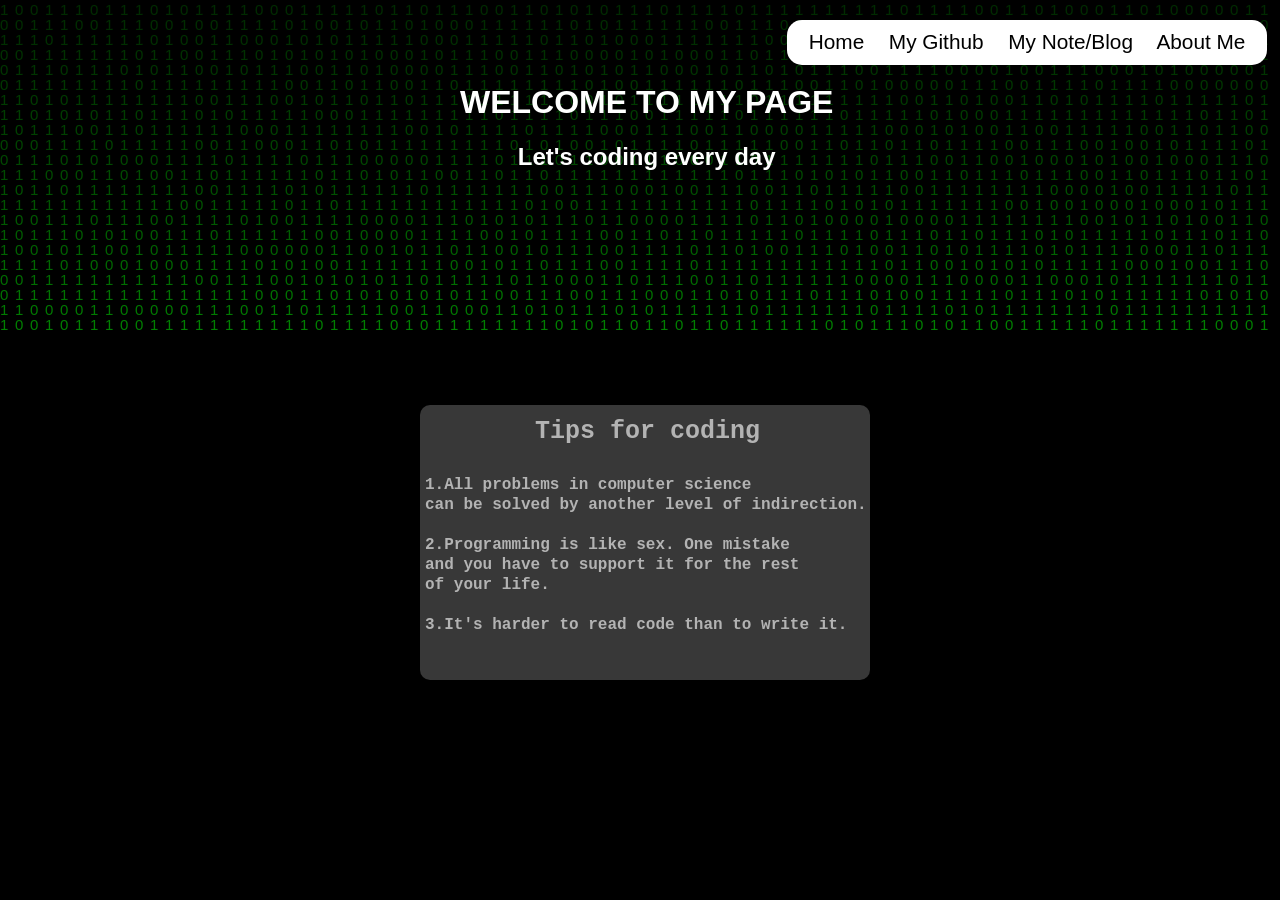
==== index.html @ 13b46cc5 "fix problem" ====
<!DOCTYPE html>
<html>
    <head>
        <!-- <meta http-equiv="Refresh" content="10"> -->
        <meta charset="utf-8">
        <title>hjc-love-code</title>
        <canvas id="canvas" style="background:black" width="620" height="340"></canvas>
    <!-- background image-->
    <script type="text/javascript">
        window.onload = function(){
            var canvas = document.getElementById("canvas");
            var context = canvas.getContext("2d");
            var W = window.screen.width;
            var H = window.screen.height;
            canvas.width = W;
            canvas.height = H;
            var fontSize = 15;
            var colunms = Math.floor(W /fontSize);
            var drops = [];
            for(var i=0;i<colunms;i++){
                drops.push(0);
        }
        var str ="011";
            function draw(){
                context.fillStyle = "rgba(0,0,0,0.05)";
                context.fillRect(0,0,W,H);
                context.font = fontSize + 'px arial';
                context.fillStyle ="green";
                for(var i=0;i<colunms;i++){
                    var index = Math.floor(Math.random() * str.length);
                    var x = i*fontSize;
                    var y = drops[i] *fontSize;
                    context.fillText(str[index],x,y);
                    if(y >= canvas.height && Math.random() > 0.92){
                        drops[i] = 0;
                    }
                    drops[i]++;
                }
            };
            function randColor(){7
                var r = Math.floor(Math.random() * 256);
                var g = Math.floor(Math.random() * 256);
                var b = Math.floor(Math.random() * 256);
                return "rgb("+r+","+g+","+b+")";
            };
            draw();
            setInterval(draw,50); 
        };
    </script>
    <style type="text/css">
        body{margin: 0; padding: 0;}
        div{
            position: fixed;
            z-index: 999;
            top: calc(50% - 0px);
            color: #fff;
        }
    </style>
    </head>
    <!--object-->
    <style type="text/css">
        #head-div { 
            position: fixed;
            right: calc(1% - 0px);
            z-index: 999;
            top: calc(0% - -10px);
            width: 480px;
            color: black;
            border-radius:15px;
            margin-top: 10px;

        }
        #title-div { 
            left: calc(50% - 180px);
            z-index: 999;
            top: calc(7% - 0px);
            font-family: Arial, Helvetica, sans-serif;

        }
        #code-div {
            top: calc(45%);
            left: calc(50% - 220px);
            border-radius: 10px;
            border-width: 3px;
            border-color: rgb(80, 80, 80);
            background-color: rgb(80, 80, 80);
            color: white;
            width: 450px;
            height: 275px;
            opacity: 0.7;
            line-height: 4px;
            font-family: "Lucida Console", "Courier New", monospace;
            font-weight:bold;

        }
        input {
            border-bottom: 0px ;  
            border-top:0px;  
            border-left:0px;  
            border-right:0px;  
            color: black;
            float:right;
            background-color: transparent;
            font-size: 130%;
            margin-top: 9px;
        }
        input:hover {
        font-weight: bold;
        }
    </style> 
    <body>
        <div style="background-color: rgb(255, 255, 255); height: 45px;position:fixed;" id="head-div">
            <input type="button" value=" About Me " style="display:inline-block;margin-right: 10px;">
            <input type="button" value=" My Note/Blog " style="display:inline-block;margin-right: 1px" onclick="window.location.href='pages/note.html' ">
            <input type="button" value=" My Github " style="display:inline-block;margin-right: 1px" onclick="window.location.href= 'https://github.com/hjc-love-code/' ">
            <input type="button" value=" Home " style="display:inline-block;margin-right: 1px" onclick="window.location.href='./index.html' ">
        </div>
        <div id="title-div">
            <h1 align="center" style="color:white;">WELCOME TO MY PAGE</h1>
            <h2 align="center" style="color:white">Let's coding every day</h2>
        </div>
        <div id="code-div" style="font-size: 16px;">
            <p style="margin-left: 5px;font-size: 25px;text-align: center;">Tips for coding</p>
            <p style="margin-left: 5px; color: transparent;font-size: 20px;">h</p>
            <p style="margin-left: 5px;">1.All problems in computer science</p>
            <p style="margin-left: 5px;">can be solved by another level of indirection.</p>
            <p style="margin-left: 5px; color: transparent;">h</p>
            <p style="margin-left: 5px;">2.Programming is like sex. One mistake</p>
            <p style="margin-left: 5px;">and you have to support it for the rest</p>
            <p style="margin-left: 5px;">of your life.</p>
            <p style="margin-left: 5px; color: transparent;">h</p>
            <p style="margin-left: 5px;">3.It's harder to read code than to write it.</p>
        </div>

    </body>
</html>
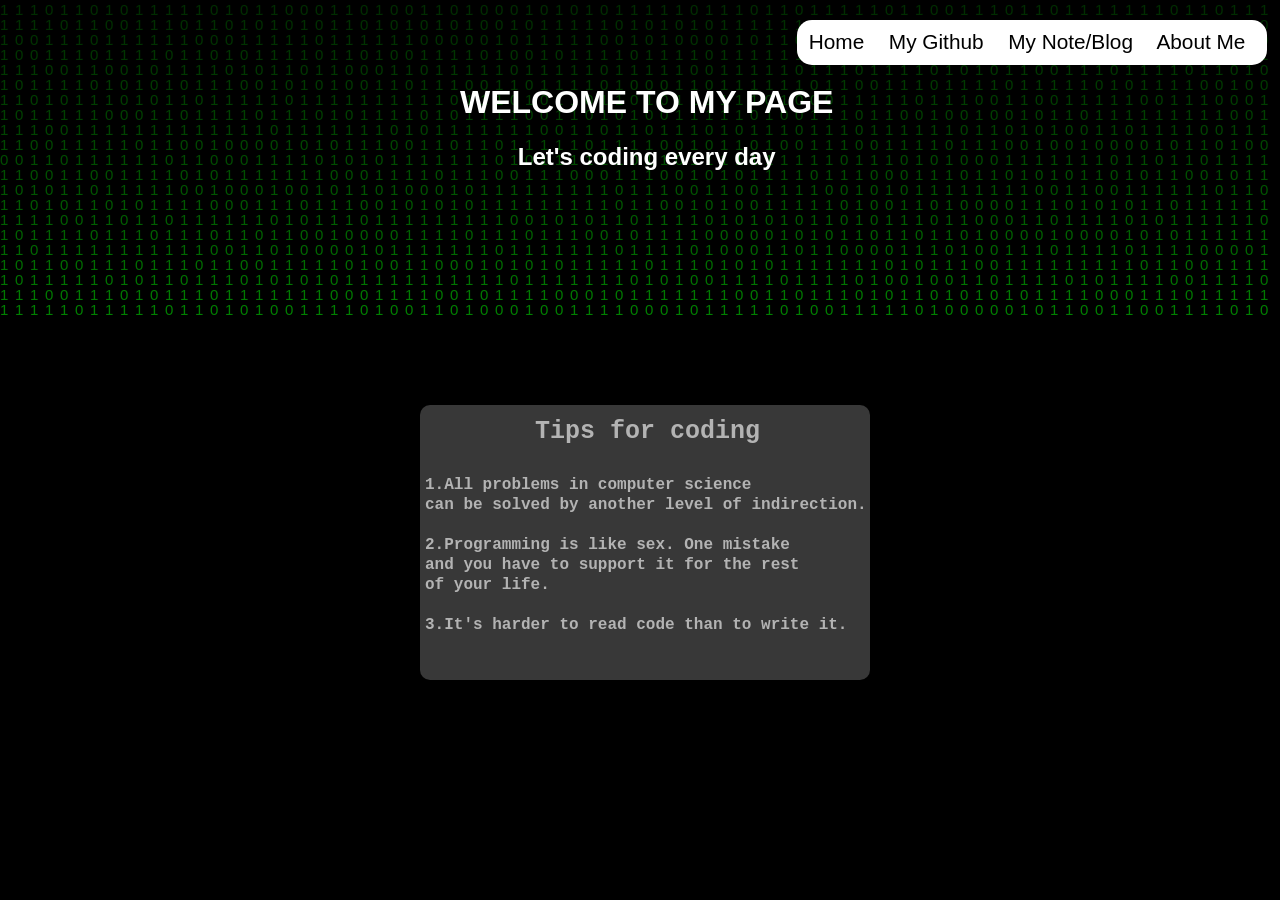
==== commit 318d3bdd: "fix size for firefox" ====
--- a/index.html
+++ b/index.html
@@ -64,7 +64,6 @@
             right: calc(1% - 0px);
             z-index: 999;
             top: calc(0% - -10px);
-            width: 480px;
             color: black;
             border-radius:15px;
             margin-top: 10px;
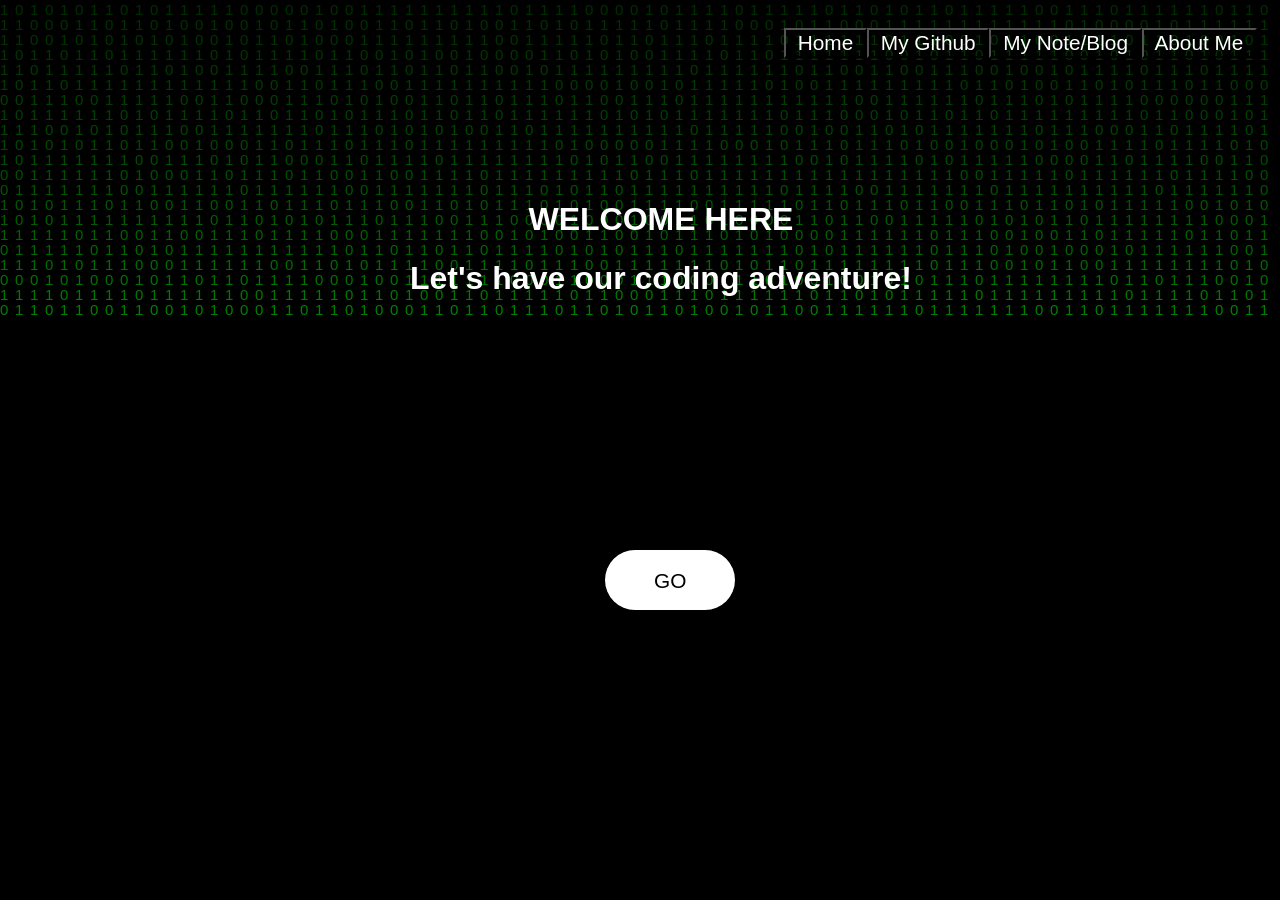
==== commit 064c128c: "new views" ====
--- a/index.html
+++ b/index.html
@@ -1,135 +1,70 @@
 <!DOCTYPE html>
 <html>
+    <link rel="stylesheet" href="index-page.css" type="text/css" > 
     <head>
         <!-- <meta http-equiv="Refresh" content="10"> -->
         <meta charset="utf-8">
         <title>hjc-love-code</title>
         <canvas id="canvas" style="background:black" width="620" height="340"></canvas>
-    <!-- background image-->
-    <script type="text/javascript">
-        window.onload = function(){
-            var canvas = document.getElementById("canvas");
-            var context = canvas.getContext("2d");
-            var W = window.screen.width;
-            var H = window.screen.height;
-            canvas.width = W;
-            canvas.height = H;
-            var fontSize = 15;
-            var colunms = Math.floor(W /fontSize);
-            var drops = [];
-            for(var i=0;i<colunms;i++){
-                drops.push(0);
-        }
-        var str ="011";
-            function draw(){
-                context.fillStyle = "rgba(0,0,0,0.05)";
-                context.fillRect(0,0,W,H);
-                context.font = fontSize + 'px arial';
-                context.fillStyle ="green";
+        <!-- background image-->
+        <script type="text/javascript">
+            document.body.parentNode.style.overflowY= "hidden";
+            document.body.parentNode.style.overflowX= "hidden";
+            window.onload = function(){
+                var canvas = document.getElementById("canvas");
+                var context = canvas.getContext("2d");
+                var W = window.screen.width;
+                var H = window.screen.height;
+                canvas.width = W;
+                canvas.height = H;
+                var fontSize = 15;
+                var colunms = Math.floor(W /fontSize);
+                var drops = [];
                 for(var i=0;i<colunms;i++){
-                    var index = Math.floor(Math.random() * str.length);
-                    var x = i*fontSize;
-                    var y = drops[i] *fontSize;
-                    context.fillText(str[index],x,y);
-                    if(y >= canvas.height && Math.random() > 0.92){
-                        drops[i] = 0;
+                    drops.push(0);
+            }
+            var str ="011";
+                function draw(){
+                    context.fillStyle = "rgba(0,0,0,0.05)";
+                    context.fillRect(0,0,W,H);
+                    context.font = fontSize + 'px arial';
+                    context.fillStyle ="green";
+                    for(var i=0;i<colunms;i++){
+                        var index = Math.floor(Math.random() * str.length);
+                        var x = i*fontSize;
+                        var y = drops[i] *fontSize;
+                        context.fillText(str[index],x,y);
+                        if(y >= canvas.height && Math.random() > 0.92){
+                            drops[i] = 0;
+                        }
+                        drops[i]++;
                     }
-                    drops[i]++;
-                }
+                };
+                function randColor(){7
+                    var r = Math.floor(Math.random() * 256);
+                    var g = Math.floor(Math.random() * 256);
+                    var b = Math.floor(Math.random() * 256);
+                    return "rgb("+r+","+g+","+b+")";
+                };
+                draw();
+                setInterval(draw,50); 
             };
-            function randColor(){7
-                var r = Math.floor(Math.random() * 256);
-                var g = Math.floor(Math.random() * 256);
-                var b = Math.floor(Math.random() * 256);
-                return "rgb("+r+","+g+","+b+")";
-            };
-            draw();
-            setInterval(draw,50); 
-        };
-    </script>
-    <style type="text/css">
-        body{margin: 0; padding: 0;}
-        div{
-            position: fixed;
-            z-index: 999;
-            top: calc(50% - 0px);
-            color: #fff;
-        }
-    </style>
+        </script>
     </head>
     <!--object-->
-    <style type="text/css">
-        #head-div { 
-            position: fixed;
-            right: calc(1% - 0px);
-            z-index: 999;
-            top: calc(0% - -10px);
-            color: black;
-            border-radius:15px;
-            margin-top: 10px;
-
-        }
-        #title-div { 
-            left: calc(50% - 180px);
-            z-index: 999;
-            top: calc(7% - 0px);
-            font-family: Arial, Helvetica, sans-serif;
-
-        }
-        #code-div {
-            top: calc(45%);
-            left: calc(50% - 220px);
-            border-radius: 10px;
-            border-width: 3px;
-            border-color: rgb(80, 80, 80);
-            background-color: rgb(80, 80, 80);
-            color: white;
-            width: 450px;
-            height: 275px;
-            opacity: 0.7;
-            line-height: 4px;
-            font-family: "Lucida Console", "Courier New", monospace;
-            font-weight:bold;
-
-        }
-        input {
-            border-bottom: 0px ;  
-            border-top:0px;  
-            border-left:0px;  
-            border-right:0px;  
-            color: black;
-            float:right;
-            background-color: transparent;
-            font-size: 130%;
-            margin-top: 9px;
-        }
-        input:hover {
-        font-weight: bold;
-        }
-    </style> 
     <body>
-        <div style="background-color: rgb(255, 255, 255); height: 45px;position:fixed;" id="head-div">
+        <div style="height: 45px;position:fixed;" id="head-div">
             <input type="button" value=" About Me " style="display:inline-block;margin-right: 10px;">
-            <input type="button" value=" My Note/Blog " style="display:inline-block;margin-right: 1px" onclick="window.location.href='pages/note.html' ">
-            <input type="button" value=" My Github " style="display:inline-block;margin-right: 1px" onclick="window.location.href= 'https://github.com/hjc-love-code/' ">
-            <input type="button" value=" Home " style="display:inline-block;margin-right: 1px" onclick="window.location.href='./index.html' ">
+            <input type="button" value=" My Note/Blog " style="display:inline-block;" onclick="window.location.href='pages/start.html' ">
+            <input type="button" value=" My Github " style="display:inline-block;" onclick="window.location.href= 'https://github.com/hjc-love-code/' ">
+            <input type="button" value=" Home " style="display:inline-block;" onclick="window.location.href='./index.html' ">
         </div>
         <div id="title-div">
-            <h1 align="center" style="color:white;">WELCOME TO MY PAGE</h1>
-            <h2 align="center" style="color:white">Let's coding every day</h2>
+            <h1 align="center" style="color:white;">WELCOME HERE</h1>
+            <h1 align="center" style="color:white;">Let's have our coding adventure!</h1>
+            <div style="background-color: white;height: 60px;width: 130px;" id="button-div">
+                <button style="margin-top: 18px; margin-left: 43px;font-size: 130%;" onclick="window.location.href='pages/start.html' ">GO</button>
+            </div>
         </div>
-        <div id="code-div" style="font-size: 16px;">
-            <p style="margin-left: 5px;font-size: 25px;text-align: center;">Tips for coding</p>
-            <p style="margin-left: 5px; color: transparent;font-size: 20px;">h</p>
-            <p style="margin-left: 5px;">1.All problems in computer science</p>
-            <p style="margin-left: 5px;">can be solved by another level of indirection.</p>
-            <p style="margin-left: 5px; color: transparent;">h</p>
-            <p style="margin-left: 5px;">2.Programming is like sex. One mistake</p>
-            <p style="margin-left: 5px;">and you have to support it for the rest</p>
-            <p style="margin-left: 5px;">of your life.</p>
-            <p style="margin-left: 5px; color: transparent;">h</p>
-            <p style="margin-left: 5px;">3.It's harder to read code than to write it.</p>
-        </div>
-
     </body>
 </html>
--- a/index-page.css
+++ b/index-page.css
@@ -0,0 +1,51 @@
+body{margin: 0; padding: 0;}
+div{
+    position: fixed;
+    z-index: 999;
+    top: calc(65% - 0px);
+    color: #fff;
+}
+#head-div { 
+    right: calc(1% - 0px);
+    z-index: 999;
+    top: calc(0% - -10px);
+    color: black;
+    margin-top: 10px;
+
+}
+#button-div { 
+    z-index: 999;
+    left: calc(50% - 35px);
+    top: calc(60% - 0px);
+    border-radius:30px;
+    margin-top: 10px;
+    font-size: 200;
+}
+#title-div { 
+    left: calc(50% - 230px);
+    top: calc(20% - 0px);
+    z-index: 999;
+    font-family: Arial, Helvetica, sans-serif;
+
+}
+button {
+    border-top: 0px;
+    border-right: 0px;
+    border-left: 0px;
+    border-bottom: 0px;
+    background-color: transparent;
+    
+}
+input {
+    color: white;
+    float:right;
+    background-color: transparent;
+    font-size: 130%;
+    margin-top: 8px;
+}
+button:hover { 
+    font-weight: bold;
+}
+input:hover {
+    font-weight: bold;
+}
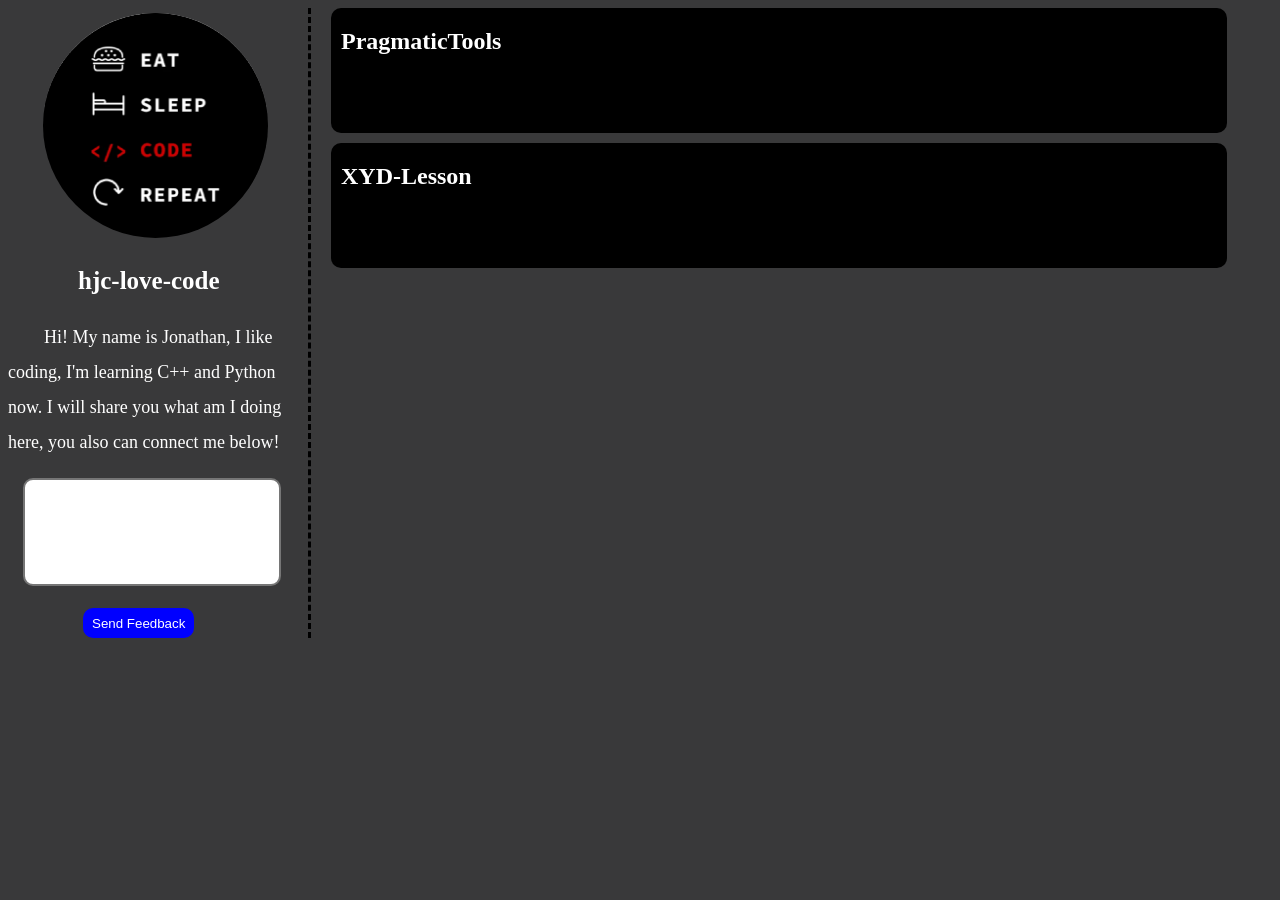
==== commit 6eb7841f: "redesign pages" ====
--- a/index.html
+++ b/index.html
@@ -5,66 +5,51 @@
         <!-- <meta http-equiv="Refresh" content="10"> -->
         <meta charset="utf-8">
         <title>hjc-love-code</title>
-        <canvas id="canvas" style="background:black" width="620" height="340"></canvas>
         <!-- background image-->
-        <script type="text/javascript">
-            document.body.parentNode.style.overflowY= "hidden";
-            document.body.parentNode.style.overflowX= "hidden";
-            window.onload = function(){
-                var canvas = document.getElementById("canvas");
-                var context = canvas.getContext("2d");
-                var W = window.screen.width;
-                var H = window.screen.height;
-                canvas.width = W;
-                canvas.height = H;
-                var fontSize = 15;
-                var colunms = Math.floor(W /fontSize);
-                var drops = [];
-                for(var i=0;i<colunms;i++){
-                    drops.push(0);
+        <style>
+            button {
+                margin-left: 25%;
+                height: 30px; 
+                border-radius: 10px; 
+                border-color: transparent; 
+                color:white;
+                border-width: 3px;
+                background-color: blue;
             }
-            var str ="011";
-                function draw(){
-                    context.fillStyle = "rgba(0,0,0,0.05)";
-                    context.fillRect(0,0,W,H);
-                    context.font = fontSize + 'px arial';
-                    context.fillStyle ="green";
-                    for(var i=0;i<colunms;i++){
-                        var index = Math.floor(Math.random() * str.length);
-                        var x = i*fontSize;
-                        var y = drops[i] *fontSize;
-                        context.fillText(str[index],x,y);
-                        if(y >= canvas.height && Math.random() > 0.92){
-                            drops[i] = 0;
-                        }
-                        drops[i]++;
-                    }
-                };
-                function randColor(){7
-                    var r = Math.floor(Math.random() * 256);
-                    var g = Math.floor(Math.random() * 256);
-                    var b = Math.floor(Math.random() * 256);
-                    return "rgb("+r+","+g+","+b+")";
-                };
-                draw();
-                setInterval(draw,50); 
-            };
-        </script>
+            button:hover {
+                background-color: darkblue;
+            }
+			#blog {
+				display:inline-block;
+				background-color:black;
+				border-radius:10px;
+				width:70%;
+				color:white;
+				margin-left:20px;
+				position:fixed;
+				height:125px;
+			}
+        </style>
     </head>
     <!--object-->
-    <body>
-        <div style="height: 45px;position:fixed;" id="head-div">
-            <input type="button" value=" About Me " style="display:inline-block;margin-right: 10px;">
-            <input type="button" value=" My Note/Blog " style="display:inline-block;" onclick="window.location.href='pages/start.html' ">
-            <input type="button" value=" My Github " style="display:inline-block;" onclick="window.location.href= 'https://github.com/hjc-love-code/' ">
-            <input type="button" value=" Home " style="display:inline-block;" onclick="window.location.href='./index.html' ">
+    <body style="background-color: rgb(57, 57, 58);">
+        <div style="color: white;border-right: 3px dashed black;width: 300px;display:inline-block;">
+            <img src="Me.png" alt="hjc-love-code" width="225" height="225" style="margin-left:35px;border-radius: 150px;margin-top: 5px;">
+            <p style="font-size: 25px;margin-left: 70px;font-weight:bold">
+                hjc-love-code
+            </p>
+            <p style="font-size: 18px;line-height:35px;">
+                &nbsp;&nbsp;&nbsp;&nbsp;&nbsp;&nbsp;&nbsp;&nbsp;Hi! My name is Jonathan, I like coding, I'm learning C++ and Python now. I will share you what am I doing here, you also can connect me below!
+            </p>
+            <textarea name="text" style="height:100px;width:250px;margin-left: 15px;border-radius:10px;border-width: 2px;resize: none;"></textarea>
+            <br/><br/>
+            <button >Send Feedback</button>
         </div>
-        <div id="title-div">
-            <h1 align="center" style="color:white;">WELCOME HERE</h1>
-            <h1 align="center" style="color:white;">Let's have our coding adventure!</h1>
-            <div style="background-color: white;height: 60px;width: 130px;" id="button-div">
-                <button style="margin-top: 18px; margin-left: 43px;font-size: 130%;" onclick="window.location.href='pages/start.html' ">GO</button>
-            </div>
-        </div>
+		<div id="blog" >
+			<h2 style="margin-left:10px;">PragmaticTools</h2>
+		</div>
+        <div id="blog" style="margin-top:135px">
+			<h2 style="margin-left:10px;">XYD-Lesson</h2>
+		</div>
     </body>
 </html>
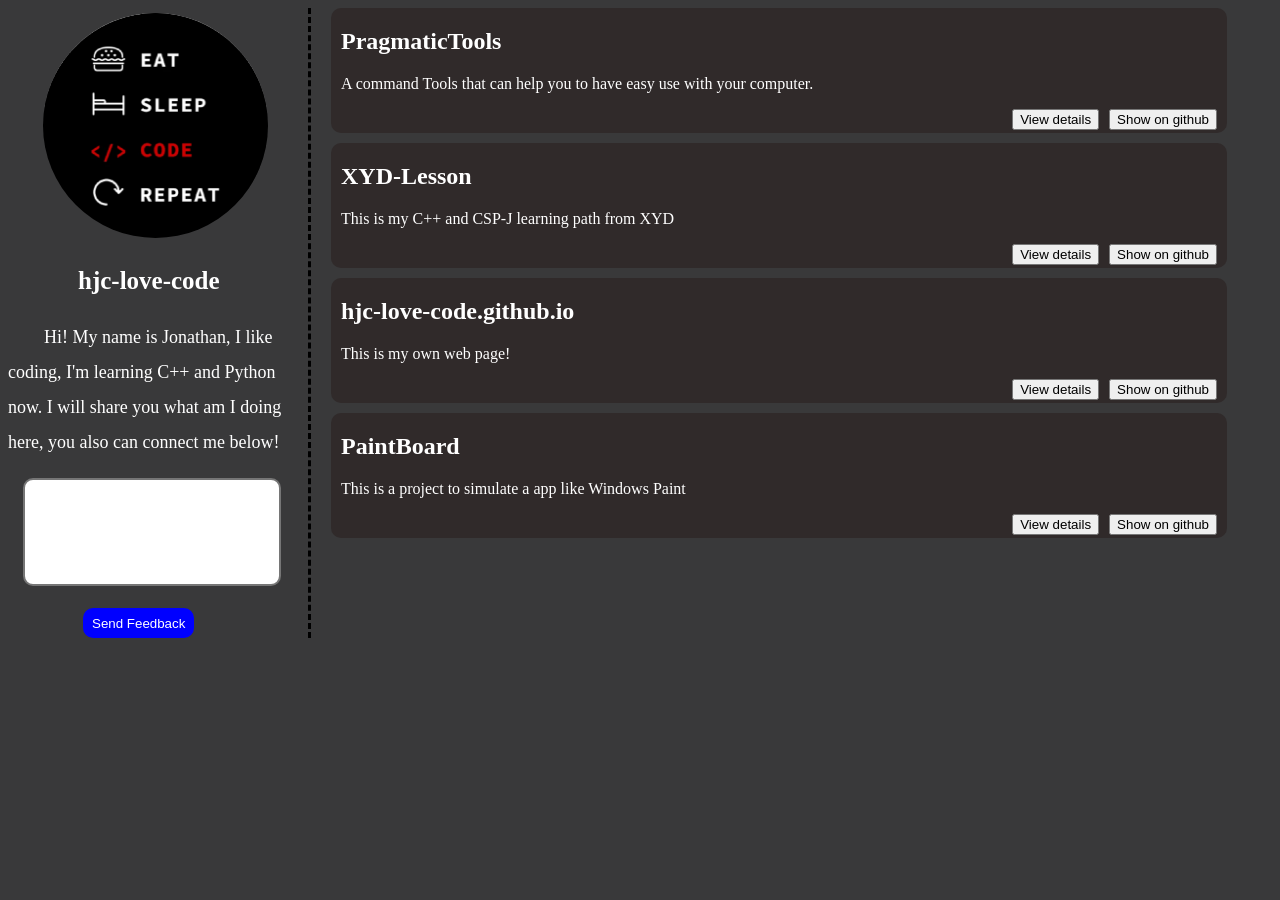
==== commit 1d691806: "add href buttons" ====
--- a/index.html
+++ b/index.html
@@ -7,7 +7,7 @@
         <title>hjc-love-code</title>
         <!-- background image-->
         <style>
-            button {
+            #send-button {
                 margin-left: 25%;
                 height: 30px; 
                 border-radius: 10px; 
@@ -16,12 +16,12 @@
                 border-width: 3px;
                 background-color: blue;
             }
-            button:hover {
+            #send-button:hover {
                 background-color: darkblue;
             }
 			#blog {
 				display:inline-block;
-				background-color:black;
+				background-color:rgb(48, 42, 42);
 				border-radius:10px;
 				width:70%;
 				color:white;
@@ -43,13 +43,32 @@
             </p>
             <textarea name="text" style="height:100px;width:250px;margin-left: 15px;border-radius:10px;border-width: 2px;resize: none;"></textarea>
             <br/><br/>
-            <button >Send Feedback</button>
+            <button id="send-button">Send Feedback</button>
         </div>
 		<div id="blog" >
 			<h2 style="margin-left:10px;">PragmaticTools</h2>
+            <p style="margin-left:10px;">A command Tools that can help you to have easy use with your computer.</p>
+            <button style="float: right;margin-right: 10px;" onclick="window.location.href = ('https://github.com/hjc-love-code/PragmaticTools')">Show on github</button>
+            <button style="float: right;margin-right: 10px;">View details</button>
 		</div>
         <div id="blog" style="margin-top:135px">
 			<h2 style="margin-left:10px;">XYD-Lesson</h2>
+            <p style="margin-left:10px;">This is my C++ and CSP-J learning path from XYD</p>
+            <button style="float: right;margin-right: 10px;" onclick="window.location.href = ('https://github.com/hjc-love-code/XYD-lesson')">Show on github</button>
+            <button style="float: right;margin-right: 10px;">View details</button>
+		</div>
+        <div id="blog" style="margin-top:270px">
+			<h2 style="margin-left:10px;">hjc-love-code.github.io</h2>
+            <p style="margin-left:10px;">This is my own web page!</p>
+            <button style="float: right;margin-right: 10px;" onclick="window.location.href = ('https://github.com/hjc-love-code/hjc-love-code.github.io')">Show on github</button>
+            <button style="float: right;margin-right: 10px;">View details</button>
+		</div>
+        <div id="blog" style="margin-top:405px">
+			<h2 style="margin-left:10px;">PaintBoard</h2>
+            <p style="margin-left:10px;">This is a project to simulate a app like Windows Paint</p>
+            <button style="float: right;margin-right: 10px;" onclick="window.location.href = ('https://github.com/hjc-love-code/paintBoard')">Show on github</button>
+            <button style="float: right;margin-right: 10px;">View details</button>
+            
 		</div>
     </body>
 </html>
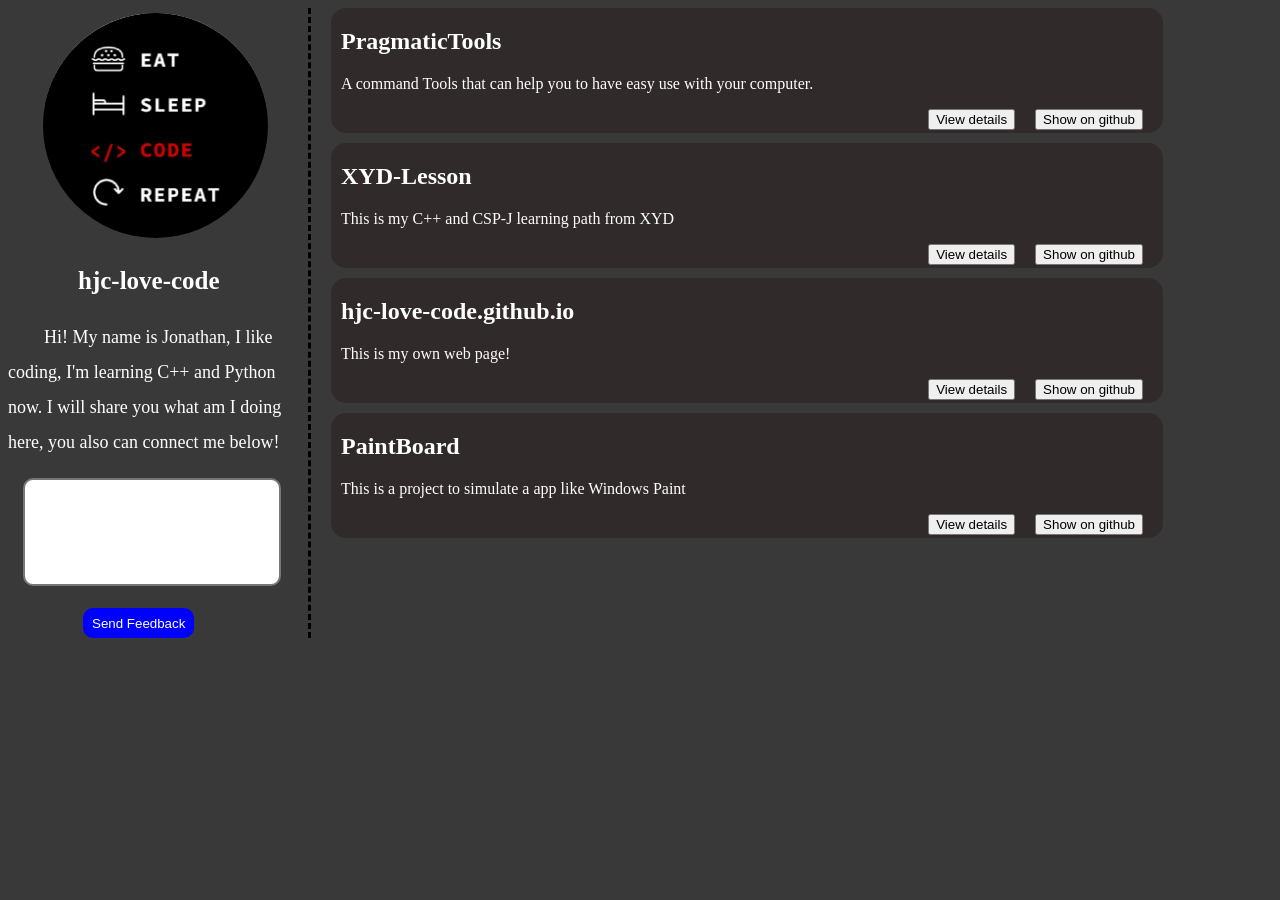
==== commit b85720dd: "correct ios display problem" ====
--- a/index.html
+++ b/index.html
@@ -22,8 +22,8 @@
 			#blog {
 				display:inline-block;
 				background-color:rgb(48, 42, 42);
-				border-radius:10px;
-				width:70%;
+				border-radius:15px;
+				width:65%;
 				color:white;
 				margin-left:20px;
 				position:fixed;
@@ -48,26 +48,26 @@
 		<div id="blog" >
 			<h2 style="margin-left:10px;">PragmaticTools</h2>
             <p style="margin-left:10px;">A command Tools that can help you to have easy use with your computer.</p>
-            <button style="float: right;margin-right: 10px;" onclick="window.location.href = ('https://github.com/hjc-love-code/PragmaticTools')">Show on github</button>
-            <button style="float: right;margin-right: 10px;">View details</button>
+            <button style="float: right;margin-right: 20px;" onclick="window.location.href = ('https://github.com/hjc-love-code/PragmaticTools')">Show on github</button>
+            <button style="float: right;margin-right: 20px;">View details</button>
 		</div>
         <div id="blog" style="margin-top:135px">
 			<h2 style="margin-left:10px;">XYD-Lesson</h2>
             <p style="margin-left:10px;">This is my C++ and CSP-J learning path from XYD</p>
-            <button style="float: right;margin-right: 10px;" onclick="window.location.href = ('https://github.com/hjc-love-code/XYD-lesson')">Show on github</button>
-            <button style="float: right;margin-right: 10px;">View details</button>
+            <button style="float: right;margin-right: 20px;" onclick="window.location.href = ('https://github.com/hjc-love-code/XYD-lesson')">Show on github</button>
+            <button style="float: right;margin-right: 20px;">View details</button>
 		</div>
         <div id="blog" style="margin-top:270px">
 			<h2 style="margin-left:10px;">hjc-love-code.github.io</h2>
             <p style="margin-left:10px;">This is my own web page!</p>
-            <button style="float: right;margin-right: 10px;" onclick="window.location.href = ('https://github.com/hjc-love-code/hjc-love-code.github.io')">Show on github</button>
-            <button style="float: right;margin-right: 10px;">View details</button>
+            <button style="float: right;margin-right: 20px;" onclick="window.location.href = ('https://github.com/hjc-love-code/hjc-love-code.github.io')">Show on github</button>
+            <button style="float: right;margin-right: 20px;">View details</button>
 		</div>
         <div id="blog" style="margin-top:405px">
 			<h2 style="margin-left:10px;">PaintBoard</h2>
             <p style="margin-left:10px;">This is a project to simulate a app like Windows Paint</p>
-            <button style="float: right;margin-right: 10px;" onclick="window.location.href = ('https://github.com/hjc-love-code/paintBoard')">Show on github</button>
-            <button style="float: right;margin-right: 10px;">View details</button>
+            <button style="float: right;margin-right: 20px;" onclick="window.location.href = ('https://github.com/hjc-love-code/paintBoard')">Show on github</button>
+            <button style="float: right;margin-right: 20px;">View details</button>
             
 		</div>
     </body>
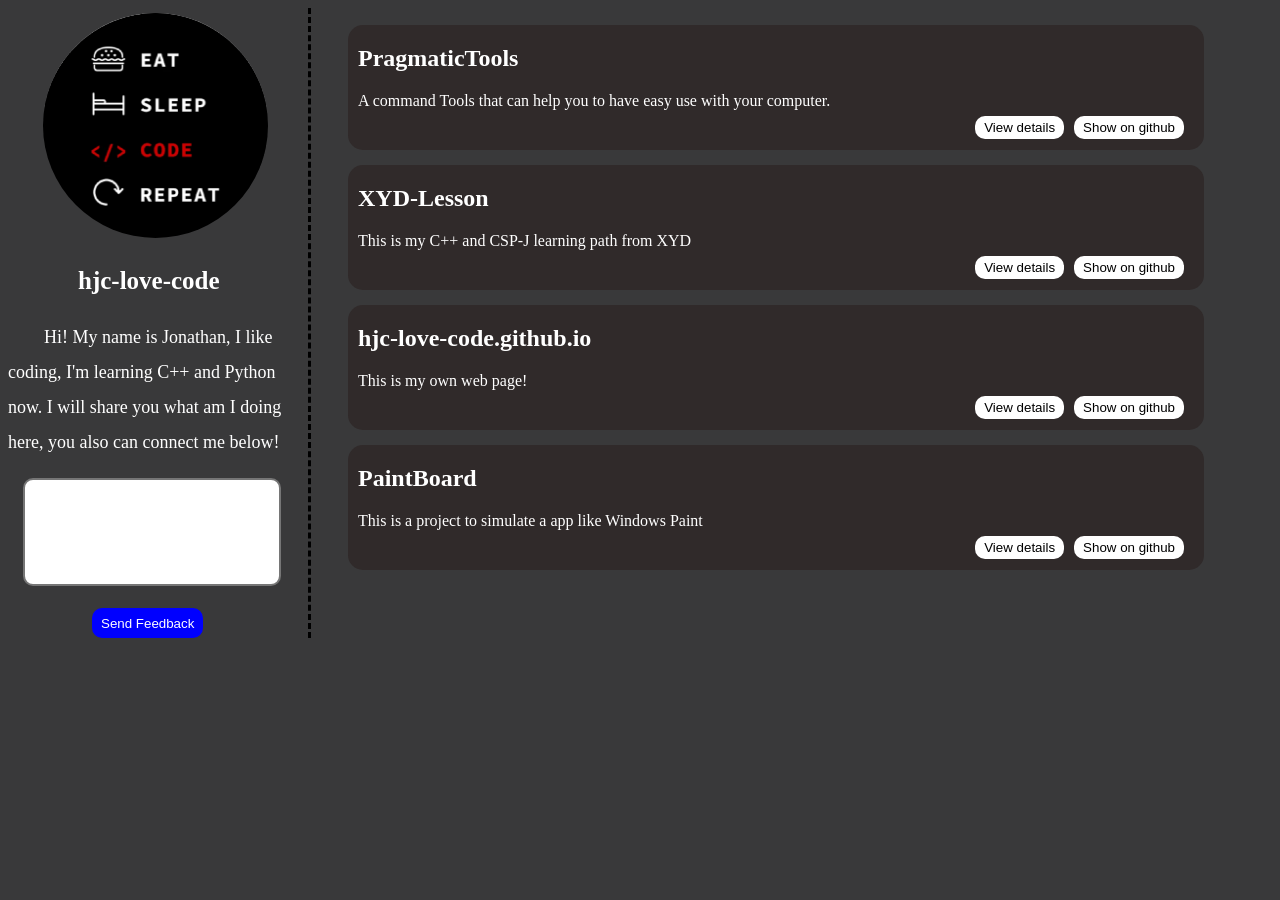
==== commit 2c950ed5: "fix problem" ====
--- a/index.html
+++ b/index.html
@@ -8,7 +8,7 @@
         <!-- background image-->
         <style>
             #send-button {
-                margin-left: 25%;
+                margin-left: 28%;
                 height: 30px; 
                 border-radius: 10px; 
                 border-color: transparent; 
@@ -19,21 +19,30 @@
             #send-button:hover {
                 background-color: darkblue;
             }
+            #blog-button {
+                border-radius: 10px; 
+                border-color: transparent; 
+                color:black;
+                border-width: 3px;
+                background-color: white;
+            }
+            #blog-button:hover {
+                background-color: lightgray;
+            }
+            
 			#blog {
-				display:inline-block;
 				background-color:rgb(48, 42, 42);
 				border-radius:15px;
-				width:65%;
 				color:white;
-				margin-left:20px;
-				position:fixed;
+				margin-left:40px;
 				height:125px;
+                margin-top: 15px;
 			}
         </style>
     </head>
     <!--object-->
     <body style="background-color: rgb(57, 57, 58);">
-        <div style="color: white;border-right: 3px dashed black;width: 300px;display:inline-block;">
+        <div style="color: white;border-right: 3px dashed black;width: 300px;display:inline-block;position:fixed">
             <img src="Me.png" alt="hjc-love-code" width="225" height="225" style="margin-left:35px;border-radius: 150px;margin-top: 5px;">
             <p style="font-size: 25px;margin-left: 70px;font-weight:bold">
                 hjc-love-code
@@ -45,30 +54,36 @@
             <br/><br/>
             <button id="send-button">Send Feedback</button>
         </div>
-		<div id="blog" >
-			<h2 style="margin-left:10px;">PragmaticTools</h2>
-            <p style="margin-left:10px;">A command Tools that can help you to have easy use with your computer.</p>
-            <button style="float: right;margin-right: 20px;" onclick="window.location.href = ('https://github.com/hjc-love-code/PragmaticTools')">Show on github</button>
-            <button style="float: right;margin-right: 20px;">View details</button>
-		</div>
-        <div id="blog" style="margin-top:135px">
-			<h2 style="margin-left:10px;">XYD-Lesson</h2>
-            <p style="margin-left:10px;">This is my C++ and CSP-J learning path from XYD</p>
-            <button style="float: right;margin-right: 20px;" onclick="window.location.href = ('https://github.com/hjc-love-code/XYD-lesson')">Show on github</button>
-            <button style="float: right;margin-right: 20px;">View details</button>
-		</div>
-        <div id="blog" style="margin-top:270px">
-			<h2 style="margin-left:10px;">hjc-love-code.github.io</h2>
-            <p style="margin-left:10px;">This is my own web page!</p>
-            <button style="float: right;margin-right: 20px;" onclick="window.location.href = ('https://github.com/hjc-love-code/hjc-love-code.github.io')">Show on github</button>
-            <button style="float: right;margin-right: 20px;">View details</button>
-		</div>
-        <div id="blog" style="margin-top:405px">
-			<h2 style="margin-left:10px;">PaintBoard</h2>
-            <p style="margin-left:10px;">This is a project to simulate a app like Windows Paint</p>
-            <button style="float: right;margin-right: 20px;" onclick="window.location.href = ('https://github.com/hjc-love-code/paintBoard')">Show on github</button>
-            <button style="float: right;margin-right: 20px;">View details</button>
-            
-		</div>
+        <!--blog area-->
+        <div style="display:inline-block;width: 70%;position: absolute;top: 10px;margin-left: 300px;">
+            <div id="blog">
+                <p style="color:transparent;font-size:0.01px;" >space</p>
+                <h2 style="margin-left:10px;">PragmaticTools</h2>
+                <p style="margin-left:10px;">A command Tools that can help you to have easy use with your computer.</p>
+                <button id="blog-button" style="margin-right: 20px;margin-top: -10px;float: right;" onclick="window.location.href = ('https://github.com/hjc-love-code/PragmaticTools')">Show on github</button>
+                <button id="blog-button" style="margin-right: 10px;margin-top: -10px;float: right;">View details</button>
+            </div>
+            <div id="blog" >
+                <p style="color:transparent;font-size:0.01px;" >space</p>
+                <h2 style="margin-left:10px;">XYD-Lesson</h2>
+                <p style="margin-left:10px;">This is my C++ and CSP-J learning path from XYD</p>
+                <button id="blog-button" style="margin-right: 20px;margin-top: -10px;float: right;" onclick="window.location.href = ('https://github.com/hjc-love-code/XYD-lesson')">Show on github</button>
+                <button id="blog-button" style="margin-right: 10px;margin-top: -10px;float: right;">View details</button>
+            </div>
+            <div id="blog" >
+                <p style="color:transparent;font-size:0.01px;" >space</p>
+                <h2 style="margin-left:10px;">hjc-love-code.github.io</h2>
+                <p style="margin-left:10px;">This is my own web page!</p>
+                <button id="blog-button" style="margin-right: 20px;margin-top: -10px;float: right;" onclick="window.location.href = ('https://github.com/hjc-love-code/hjc-love-code.github.io')">Show on github</button>
+                <button id="blog-button" style="margin-right: 10px;margin-top: -10px;float: right;">View details</button>
+            </div>
+            <div id="blog" >
+                <p style="color:transparent;font-size:0.01px;" >space</p>
+                <h2 style="margin-left:10px;">PaintBoard</h2>
+                <p style="margin-left:10px;">This is a project to simulate a app like Windows Paint</p>
+                <button id="blog-button" style="margin-right: 20px;margin-top: -10px;float: right;" onclick="window.location.href = ('https://github.com/hjc-love-code/paintBoard')">Show on github</button>
+                <button id="blog-button"style="margin-right: 10px;margin-top: -10px;float: right;">View details</button>
+            </div>
+        </div>
     </body>
 </html>
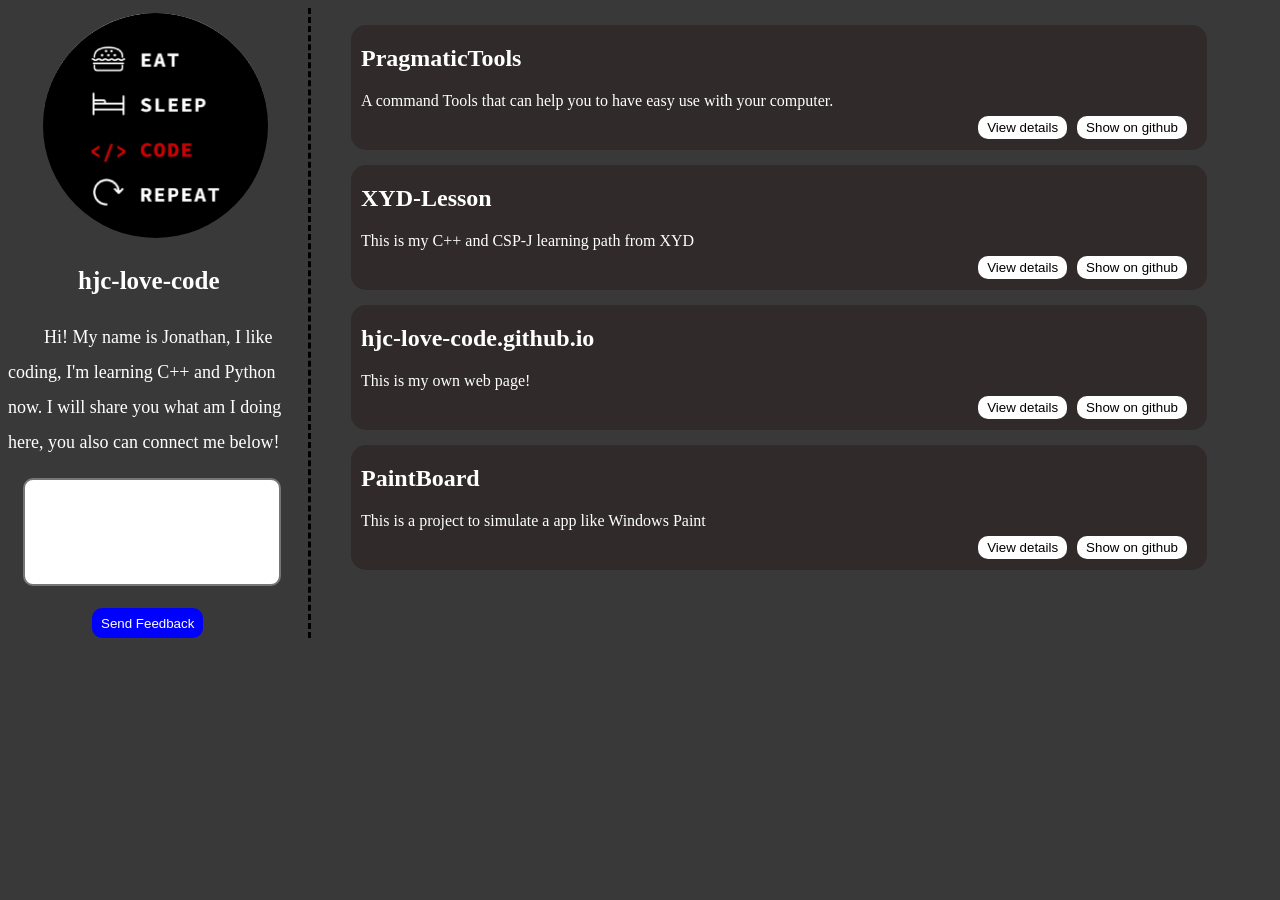
==== commit 07b8487e: "config position" ====
--- a/index.html
+++ b/index.html
@@ -42,7 +42,7 @@
     </head>
     <!--object-->
     <body style="background-color: rgb(57, 57, 58);">
-        <div style="color: white;border-right: 3px dashed black;width: 300px;display:inline-block;position:fixed">
+        <div style="color: white;border-right: 3px dashed black;width: 300px;display:inline-block;overflow: auto;">
             <img src="Me.png" alt="hjc-love-code" width="225" height="225" style="margin-left:35px;border-radius: 150px;margin-top: 5px;">
             <p style="font-size: 25px;margin-left: 70px;font-weight:bold">
                 hjc-love-code
@@ -55,7 +55,7 @@
             <button id="send-button">Send Feedback</button>
         </div>
         <!--blog area-->
-        <div style="display:inline-block;width: 70%;position: absolute;top: 10px;margin-left: 300px;">
+        <div style="display:inline-block;width: 70%;position: absolute;top: 10px;overflow: auto;">
             <div id="blog">
                 <p style="color:transparent;font-size:0.01px;" >space</p>
                 <h2 style="margin-left:10px;">PragmaticTools</h2>
